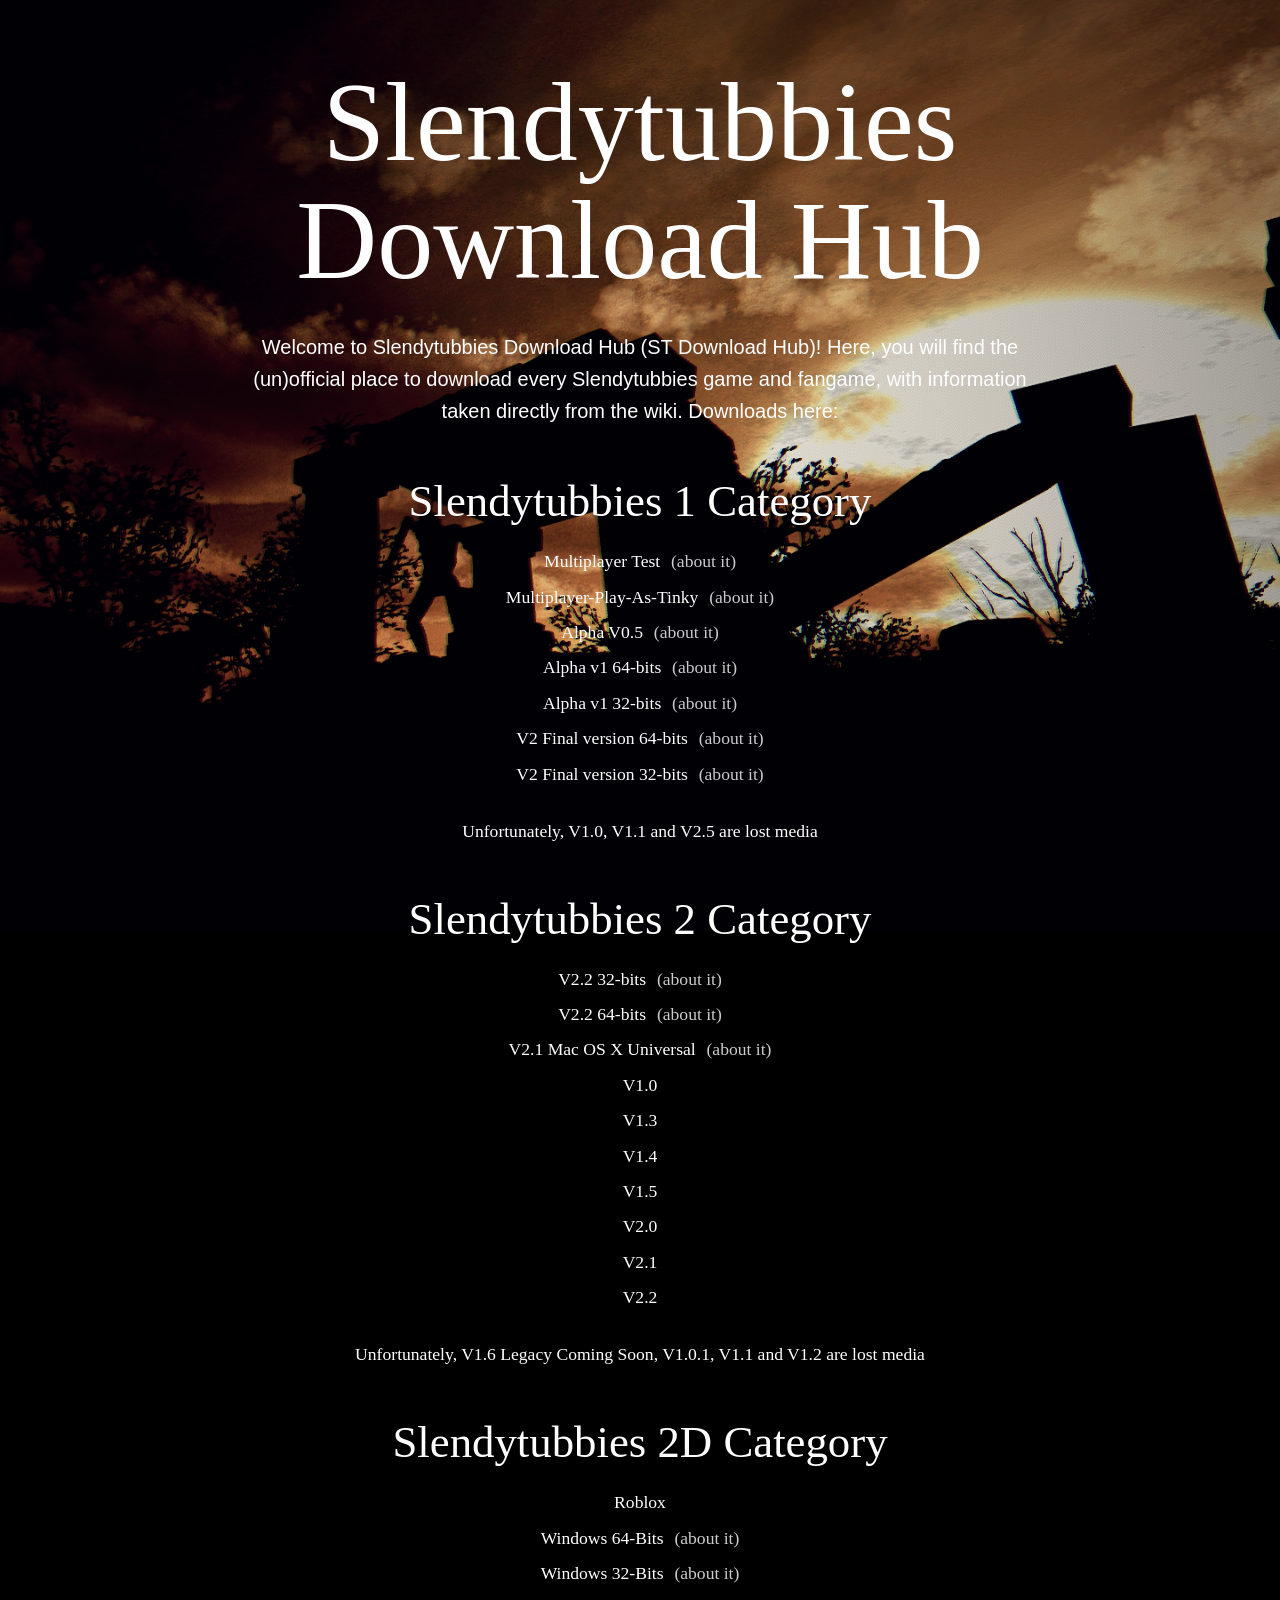
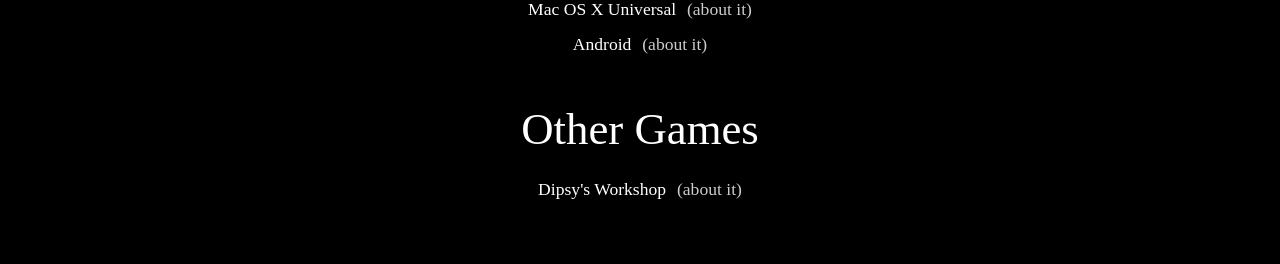
==== index.html @ 4ad02e9d "Add files via upload" ====
<!DOCTYPE html>
<html lang="en">
<head>
  <meta charset="UTF-8">
  <meta name="viewport" content="width=device-width, initial-scale=1.0">
  <title>ST Download Hub</title>
  <link rel="icon" type="image/png" href="YouBetterStartRunnin__.png">
  <link rel="stylesheet" href="style.css">
</head>
<body>
  <main>
    <h1>Slendytubbies Download Hub</h1>
    <p>Welcome to Slendytubbies Download Hub (ST Download Hub)! Here, you will find the (un)official place to download every Slendytubbies game and fangame, with information taken directly from the wiki. Downloads here:</p>

    <section class="category">
      <h2>Slendytubbies 1 Category</h2>

      <div class="downloads">
        <div class="item">
          <a href="https://download1587.mediafire.com/y7bsy4hins4gZfbkMgXC4oe1o18ZYgtS4gKxnaYQVu03zJy9eLKChlPwhzO7JM0RDwQZogqHf6i6KvgDN5ZeoyyJ3WVc10Qu0Au_z-KUqEAEQH18JpET6qAbZ_l3FugwRTRm1P6EhjCM63gjj0KmYiamT8uRM-iwABtJiJXc8gZb/h7spbxpml449he9/Multiplayer+Test.rar" target="_blank" rel="noopener">Multiplayer Test</a>
          <a class="about" href="ST1Alphas.html">(about it)</a>
        </div>
        <div class="item">
          <a href="https://download1526.mediafire.com/7z184cxkh6vgSiTY0Qh3wy7qmmTf5doxpn5ytQfD10AVmUMcrtnwwIBWCp1wfRtmsd23kqOvErWMPvz_p0CQYzqVxgzqlALnMwHo3komkjvwp_pso4dTgE53KiI8V-ZtOP0AegAmUE-ttXi8MprKWAgxlR66mWBwqTWrVBXoiHIu/3vc14vgt5oolcxp/Multiplayer-Play-As-Tinky.rar" target="_blank" rel="noopener">Multiplayer-Play-As-Tinky</a>
          <a class="about" href="ST1Alphas.html">(about it)</a>
        </div>
        <div class="item">
          <a href="https://download1507.mediafire.com/5lt0gcie7omgBXOymj590ATjtQa0FFG8heWHciFWD8IHLdLKjoGqOpKvumjvc3HDeGyR3Ce6x1qHWjaOJWhe6av_p_lkOgV4gx2Q-0LSAQ99NL-dfgH2UHYa2yYay-m5rzWfzZegqZ95e5ocGk2Ms0aYO0osrjBRQvOOo-6SUf0j/fakesecebij8ajw/Slendytubbies+-+Alpha+v0.5.zip" target="_blank" rel="noopener">Alpha V0.5</a>
          <a class="about" href="ST1Alphas.html">(about it)</a>
        </div>
        <div class="item">
          <a href="https://download942.mediafire.com/ti4w1qxkeqmgrME08oBjA2YaE9M1g0Yla7Vd_XmNbDANKeGJqpV_pZANfFKqSM3QRjSzdDodIilmpL8OJC1TZhCcr-XK7h3fmNLwFkC9EuDLS1F7ClR7wlKN_DeToYz4rBJDnmI3HAOMtfsNhWD2F1wx_wJjuwgOeVafyJxZpoWf/q6c24rtnn5zh98z/Slendytubbies+Alpha+V1+%2864-Bit%29.zip" target="_blank" rel="noopener">Alpha v1 64-bits</a>
          <a class="about" href="ST1Alphas.html">(about it)</a>
        </div>
        <div class="item">
          <a href="https://download1532.mediafire.com/0rk2ra9y31bgqdsKZ2IXSN8K_XoJdjER9aZaQIH1x4A-XHVSMiZGavgA3CbYDVNPXtWLqNJF1fmBAtB6J51I0ETu-VblksI6fYNu6DCUnbuOEljISQbDp5JsfvAX6S2Kk59NAH6kfkab9qHwiwZQcCfZ0FaEj2C3EPMnIc66Qfnx/8xasacoc601kna5/Slendytubbies+Alpha+V1+%2832-bit%29.zip" target="_blank" rel="noopener">Alpha v1 32-bits</a>
          <a class="about" href="ST1Alphas.html">(about it)</a>
        </div>
        <div class="item">
          <a href="https://download2278.mediafire.com/d9tpxryu98hg4SQQnVzRt3OZc1XypDDOuews1HQSYZScxM1xH0gv8lJ3HYtCf9dMQOirOxFe_KQFaBnsNYRBP9F4hIZWInAhryqZZKKU_4Eu1Oeru59YCv0jf3RV98s1WXJlHwtKXaM3HBEtab3H3cNTxP_bPKRTxcmzNOd6l6rk/x5fbq0ycgxyqych/Slendytubbies+V2+BETA+64bit+-FIX.rar" target="_blank" rel="noopener">V2 Final version 64-bits</a>
          <a class="about" href="ST1.html">(about it)</a>
        </div>
        <div class="item">
          <a href="https://download2278.mediafire.com/qowpqzzibmhgW0J1P5GBM-RIhyt5vZf8V0nhFlyUDhaMtP2KbqCQN_0bOYZKvUGRxQomcELaIJd13xa3WHtJ-2VkTVn72QDHpqb1zgqfSjoR78RhwM-pMBeDFU4enenGxax0v06GFt8y-Z54cA_YlvS7D6XknleRi6_cRcOweJJr/fx9dbx5zsbsozl7/Slendytubbies+V2+Beta+-FIX.rar" target="_blank" rel="noopener">V2 Final version 32-bits</a>
          <a class="about" href="ST1.html">(about it)</a>
        </div>
      </div>

      <p class="lost">Unfortunately, V1.0, V1.1 and V2.5 are lost media</p>
    </section>
    <section class="category">
      <h2>Slendytubbies 2 Category</h2>

      <div class="downloads">
        <div class="item">
          <a href="https://download2391.mediafire.com/t4o965xikoggkLjVFmSSJHqY7AUQfYuR-A9ckzvS-FuyZ8sTvBE8YLQYMv_UWskCslFW9JFipsQK2nzasoHE7GriABfE-7xpGnISNwPjAhw7QJT27gxGbz0RPZCz9RIfY7FP77KNLXVqXfUEJW8RHTQ8orbDJK89yUsYaOLAHSLj/6b5ac8xiy1d9uy4/Slendytubbies+II+V2_2+%2832bit%29.zip" target="_blank" rel="noopener">V2.2 32-bits</a>
          <a class="about" href="ST2.html">(about it)</a>
        </div>
        <div class="item">
          <a href="https://download2389.mediafire.com/bmprt8ltm91gjELVqdrNcqbcl9BCjZ3A-SgRITdyKjGdOT9HtB1ZjmfMwFCcppgL29U7bP7UALGWYhH2AyHIEKdMxr8EniDSzsm4AFUGFnjbc3EklwnkhZ1fILyZd9KynQ0F3tKnLCdw7E_vz4ktnDAZXuwQ6iJx2BwaWs9OJR1m/13z3i2116t00m0g/Slendytubbies+II+V2_2+%2864bit%29.zip" target="_blank" rel="noopener">V2.2 64-bits</a>
          <a class="about" href="ST2.html">(about it)</a>
        </div>
        <div class="item">
          <a href="https://download2278.mediafire.com/jlqsj4kxkzjg28TpmIQ_WVSYcEE3_YWcMP_tJrx7XzKx2NHrzw3l9KHxfXIEu7fLtHed-QYdlrTFXVPASIphJppvHKrpnW2t-P7yQsFMGCtWC4HsfktdXLcTZzLZM_IdBhiC4Or943RC9oxyWYqU3vt93dyJP6_JSDJmq0mVlbRS/7lb9717iu9ntng2/Slendytubbies+II+V2_1+%28MAC%29.zip" target="_blank" rel="noopener">V2.1 Mac OS X Universal</a>
          <a class="about" href="ST2.html">(about it)</a>
        </div>
        <div class="item">
          <a href="https://gamejolt.com/get/build?game=931368&amp;build=1655198" target="_blank" rel="noopener">V1.0</a>
        </div>
        <div class="item">
          <a href="https://download1528.mediafire.com/a9oyus9n9h1gOEj45u0o78a6dLo-4LF72OTvJhVv-w74r0ux9t7fKBK2T0tBdFTv19bi_sOlASEcHw23QIv4k6cps7rASRHn3_wdc2ZBLakaVdUj7TJnF9m90Onf1hquAhLAem2-fGrkdy6bEWNdB7PeD5dTdd1OuXBesD-3xvVV/ekxq9cpd5flil6l/Slendytubbies+II+V1.3.apk" target="_blank" rel="noopener">V1.3</a>
        </div>
        <div class="item">
          <a href="https://download856.mediafire.com/ct2kt2zknvvgwM3QtkZ6BhVNIdx1jBWPdikBO-ms9zgsJHxfUnYtZwrTPeUvCY5RAVIpjPjBcjau8qyphXWAZbu2gAq6acyOdwcUuoJO55GJs__CdLJfmBTwMFyj6TNHoRE0ZXMvLw1f3dL7e6yWr7s4cfQuM7mts_fz0dhSLCRQ/n9l34y3zs9gf3d6/Slendytubbies+II+V1.4.apk" target="_blank" rel="noopener">V1.4</a>
        </div>
        <div class="item">
          <a href="https://download2289.mediafire.com/7p3op2j1duugjvf9hOGnG8ADymhDUDPAYBzuPZdVzBsgeVKd7K-dmXEeOYoFw7W1DylE0SgCT9-wAZZKEeBfABEYXYr_cOZjpVIcPB7eouPfikQxhmJLlo0ijM3BCg9o_v0B91TIngMdy3mjYrdxAQ_sfOWlQVG9E-2qcFnXlGAl/el8e31rnevh2c4g/Slendytubbies+II+V1.5.apk" target="_blank" rel="noopener">V1.5</a>
        </div>
        <div class="item">
          <a href="https://download2303.mediafire.com/9rha00cbg64gsPhLj8pIe7gCUb6M5-u7FwwIkPUn30AGVUJ2URGZgbdVT7ObM9L7wMsan_IBbjS3fsAbzGtvBKfVsxPVBAzEodvTtBw-EHIiyKlowLw0hNqQxy329mm0_xWYqXuKDAfhZxYP8Yh1gGo0pwDKf6m-gnINSU7bOPHZ/3xg8ak8eyzdnniw/Slendytubbies+II+V2.0.apk" target="_blank" rel="noopener">V2.0</a>
        </div>
        <div class="item">
          <a href="https://download2279.mediafire.com/zlk65cwgelagWt7kmBN0jBczNDPZJQsNaz3IiSDHI8oFNsi_6hxxfTJC2XFL_m4uDwAPwHYmyyqTUH0RWN5YCvWQ2HpdJHGEyET3qQ84wF0fih5ElahJCg8aXF9BOYu2WVFGFsor-zA1Kh4faVQNGjYJwyMmEPONDjPlImjmgvrv/adcga5np05ahhtu/Slendytubbies+II+V2.1.apk" target="_blank" rel="noopener">V2.1</a>
        </div>
        <div class="item">
          <a href="https://download2391.mediafire.com/syt3p83seqxgUYhDNEL8LLqEIAKAhYrmyiH6RGZRtfOnyKeV4XgKDcpgGiXLvK5qXxk1LywINgcvU3JDA4ZMNimRWy5a-HiNB_my2K0YkkeTWE6KR6mBAsHFtp9LA2yglU2F_6lEn2lKWRvtyxf7Jlh2fBGOjl-XnYQuPyCG5l6P/se3ak5zy1jw635d/Slendytubbies+II+2.2+on+Android.apk" target="_blank" rel="noopener">V2.2</a>
        </div>
      </div>

      <p class="lost">Unfortunately, V1.6 Legacy Coming Soon, V1.0.1, V1.1 and V1.2 are lost media</p>
    </section>

    <section class="category">
      <h2>Slendytubbies 2D Category</h2>

      <div class="downloads">
        <div class="item">
          <a href="https://www.roblox.com/games/74766825277658/Slendytubbies-2D-Legacy-Edition" target="_blank" rel="noopener">Roblox</a>
        </div>
        <div class="item">
          <a href="https://download1503.mediafire.com/3ujbkizthmbgUDjpBGl003duK6ioaOFHSX_fqX9TDd9VgT9WECKtiA694BMqTKlc1wumgfcS3EfsobFSJAAfJoBoqByiMH-BcBMbnQkZiQsLYMh_upcWpLdtBL4TVhxcvaU35N_BsohbwrgVseOkFqh5zAjZ8YIRGNU8npO-N_Mk/3m3zljdrfqo8jeg/Slendytubbies+2D+V1_5+%2864bit%29.zip" target="_blank" rel="noopener">Windows 64-Bits</a>
          <a class="about" href="2D.html">(about it)</a>
        </div>
        <div class="item">
          <a href="https://download1335.mediafire.com/n7gs580xpceggK-v4yFKMKsuWyTn8B0mzt7S_cT8ZcaZ85OBXH_OTgCoNkTT-FIf-uFw4i0xrP6oFUWvfzN1OVRIFIbOGBUl3imYoNMcT8oi5EjPXU5h7IQVlRS-v00_9WW2ZHTx3qEKAyUW_NZyXiaCRbdgDkqYOTMSOdVr6PSk/q7jwp1ccejk2frd/Slendytubbies+2D+V1_5+%2832bit%29.zip" target="_blank" rel="noopener">Windows 32-Bits</a>
          <a class="about" href="2D.html">(about it)</a>
        </div>
        <div class="item">
          <a href="https://download941.mediafire.com/tlr62iz4csdgl651zJjTCnPUP3PDUOYV8DnL7icckCy6VXTZ9ZkWI_JgQ4fvHoS9fo7vQjvBpw6zEtfhCByIPMDNwidj5osvZlusQvgoPGjgTGaYphPXIL0HNKA_AkqN2QUaofHmRkROjs3naV9x3r8JFbd_zE2FKFuOZy7an_He/k6cbxbjg25fyxa0/Slendytubbies+2D+v1_5+%28OS+X%29.zip" target="_blank" rel="noopener">Mac OS X Universal</a>
          <a class="about" href="2D.html">(about it)</a>
        </div>
        <div class="item">
          <a href="https://download1327.mediafire.com/r119mx35z2mggLaD8eY2bK8uc0f5rt2yQisEvoseNdq199WsyFzZS73paQMVE7oKnt6rZr0TIDK1uSoVxPWcePxLQoj_pGK6rl1s5P9s-74QW4sowD7PvyNmy0nKTaTvm8ZP_JNxbE0vOjp9W-sdq-OUE0Ow0nD7CKoMQ0L2lJxh/l55ols0scqfglz1/Slendytubbies+2D+V1_5.apk" target="_blank" rel="noopener">Android</a>
          <a class="about" href="2D.html">(about it)</a>
        </div>
      </div>
    </section>

    <section class="category">
      <h2>Other Games</h2>

      <div class="downloads">
        <div class="item">
          <a href="https://apkpure.com/slendytubbies-dispy-s-workshop/com.ZeoWorks.DipsysWorkshop/download" target="_blank" rel="noopener">Dipsy's Workshop</a>
          <a class="about" href="DW.html">(about it)</a>
        </div>
      </div>
    </section>
  </main>
</body>
</html>
---- style.css ----
/* Coloque o arquivo da fonte Catull na mesma pasta como Catull.ttf (ou .woff2/.otf) */
@font-face {
  font-family: "Catull";
  src: local("Catull"),
       url("Catull.woff2") format("woff2"),
       url("Catull.otf") format("opentype"),
       url("Catull.ttf") format("truetype");
  font-display: swap;
}

* {
  margin: 0;
  padding: 0;
  box-sizing: border-box;
}

html,
body {
  min-height: 100%;
}

body {
  background-color: #000;
  background-image: url("Site-background-dark.png");
  background-repeat: no-repeat;
  background-position: center center;
  background-size: cover;
  background-attachment: fixed;
  color: #fff;
  font-family: Arial, Helvetica, sans-serif;
}

main {
  max-width: 1100px;
  margin: 0 auto;
  padding: 4rem 1.5rem;
  text-align: center;
}

h1 {
  font-family: "Catull", Georgia, "Times New Roman", serif;
  font-weight: normal;
  font-size: clamp(3rem, 9vw, 7rem);
  line-height: 1.05;
  color: #fff;
  margin-bottom: 2rem;
}

p {
  font-size: 1.25rem;
  line-height: 1.6;
  color: #fff;
  max-width: 800px;
  margin: 0 auto;
}

.category {
  margin-top: 3rem;
}

h2 {
  font-family: "Catull", Georgia, "Times New Roman", serif;
  font-weight: normal;
  font-size: clamp(1.8rem, 4vw, 2.8rem);
  color: #fff;
  margin-bottom: 1.5rem;
}

.downloads {
  display: flex;
  flex-direction: column;
  align-items: center;
  gap: 0.9rem;
}

.item,
.lost {
  font-family: "Catull", Georgia, "Times New Roman", serif;
  font-size: 1.1rem;
  color: #fff;
}

.item a,
.lost a {
  color: #fff;
  text-decoration: none;
}

.item a:hover {
  text-decoration: underline;
}

.about {
  margin-left: 0.4rem;
  opacity: 0.8;
}

.lost {
  max-width: none;
  margin-top: 2rem;
}
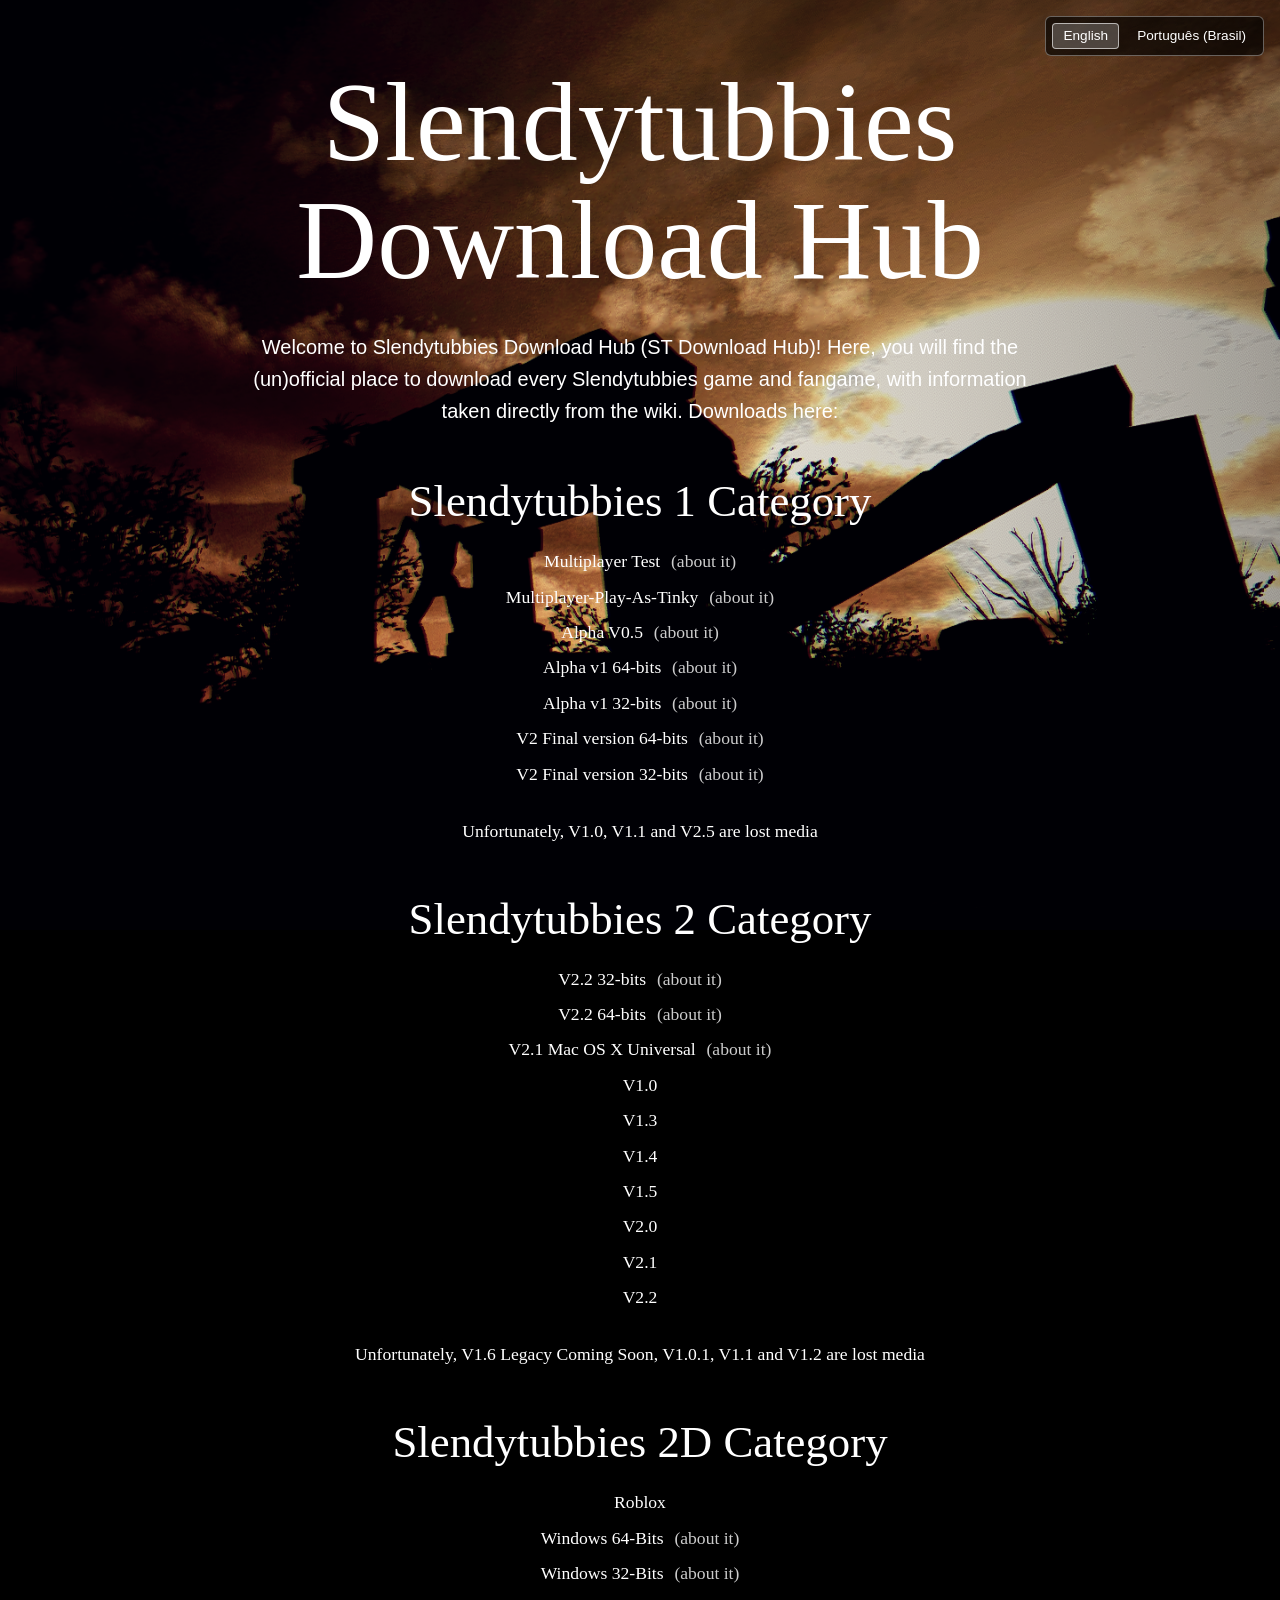
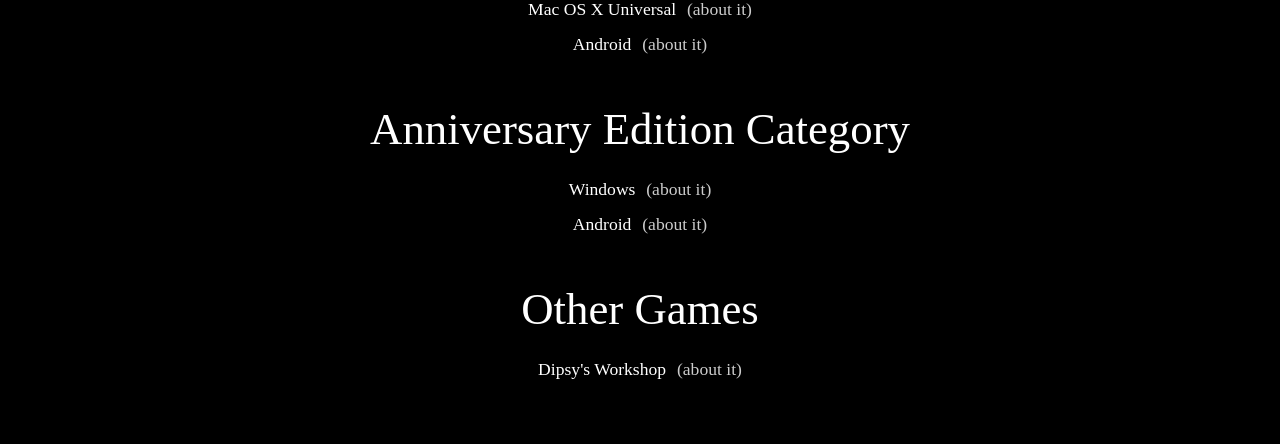
==== commit ead38b24: "Add files via upload" ====
--- a/index.html
+++ b/index.html
@@ -6,14 +6,16 @@
   <title>ST Download Hub</title>
   <link rel="icon" type="image/png" href="YouBetterStartRunnin__.png">
   <link rel="stylesheet" href="style.css">
+  <link rel="stylesheet" href="lang.css">
+  <script src="lang.js" defer></script>
 </head>
 <body>
   <main>
     <h1>Slendytubbies Download Hub</h1>
-    <p>Welcome to Slendytubbies Download Hub (ST Download Hub)! Here, you will find the (un)official place to download every Slendytubbies game and fangame, with information taken directly from the wiki. Downloads here:</p>
+    <p data-i18n="intro">Welcome to Slendytubbies Download Hub (ST Download Hub)! Here, you will find the (un)official place to download every Slendytubbies game and fangame, with information taken directly from the wiki. Downloads here:</p>
 
     <section class="category">
-      <h2>Slendytubbies 1 Category</h2>
+      <h2 data-i18n="cat-st1">Slendytubbies 1 Category</h2>
 
       <div class="downloads">
         <div class="item">
@@ -46,10 +48,10 @@
         </div>
       </div>
 
-      <p class="lost">Unfortunately, V1.0, V1.1 and V2.5 are lost media</p>
+      <p class="lost" data-i18n="lost1">Unfortunately, V1.0, V1.1 and V2.5 are lost media</p>
     </section>
     <section class="category">
-      <h2>Slendytubbies 2 Category</h2>
+      <h2 data-i18n="cat-st2">Slendytubbies 2 Category</h2>
 
       <div class="downloads">
         <div class="item">
@@ -87,11 +89,11 @@
         </div>
       </div>
 
-      <p class="lost">Unfortunately, V1.6 Legacy Coming Soon, V1.0.1, V1.1 and V1.2 are lost media</p>
+      <p class="lost" data-i18n="lost2">Unfortunately, V1.6 Legacy Coming Soon, V1.0.1, V1.1 and V1.2 are lost media</p>
     </section>
 
     <section class="category">
-      <h2>Slendytubbies 2D Category</h2>
+      <h2 data-i18n="cat-2d">Slendytubbies 2D Category</h2>
 
       <div class="downloads">
         <div class="item">
@@ -117,7 +119,22 @@
     </section>
 
     <section class="category">
-      <h2>Other Games</h2>
+      <h2 data-i18n="cat-anniv">Anniversary Edition Category</h2>
+
+      <div class="downloads">
+        <div class="item">
+          <a href="https://gamejolt.com/get/build?game=647811&amp;build=1091685" target="_blank" rel="noopener">Windows</a>
+          <a class="about" href="Anniversary.html">(about it)</a>
+        </div>
+        <div class="item">
+          <a href="https://slendytubbies-android-edition.en.uptodown.com/android/download" target="_blank" rel="noopener">Android</a>
+          <a class="about" href="Anniversary.html">(about it)</a>
+        </div>
+      </div>
+    </section>
+
+    <section class="category">
+      <h2 data-i18n="cat-other">Other Games</h2>
 
       <div class="downloads">
         <div class="item">
--- a/lang.css
+++ b/lang.css
@@ -0,0 +1,43 @@
+.lang-switch {
+  position: fixed;
+  top: 1rem;
+  right: 1rem;
+  z-index: 100;
+  display: flex;
+  gap: 0.4rem;
+  padding: 0.35rem;
+  background: rgba(0, 0, 0, 0.65);
+  border: 1px solid rgba(255, 255, 255, 0.35);
+  border-radius: 6px;
+}
+
+.lang-switch button {
+  font: inherit;
+  font-size: 0.85rem;
+  color: #fff;
+  background: transparent;
+  border: 1px solid transparent;
+  border-radius: 4px;
+  padding: 0.3rem 0.65rem;
+  cursor: pointer;
+}
+
+.lang-switch button:hover {
+  background: rgba(255, 255, 255, 0.12);
+}
+
+.lang-switch button[aria-pressed="true"] {
+  background: rgba(255, 255, 255, 0.22);
+  border-color: rgba(255, 255, 255, 0.6);
+}
+
+@media (max-width: 600px) {
+  .lang-switch {
+    top: 0.5rem;
+    right: 0.5rem;
+  }
+  .lang-switch button {
+    font-size: 0.75rem;
+    padding: 0.25rem 0.5rem;
+  }
+}
